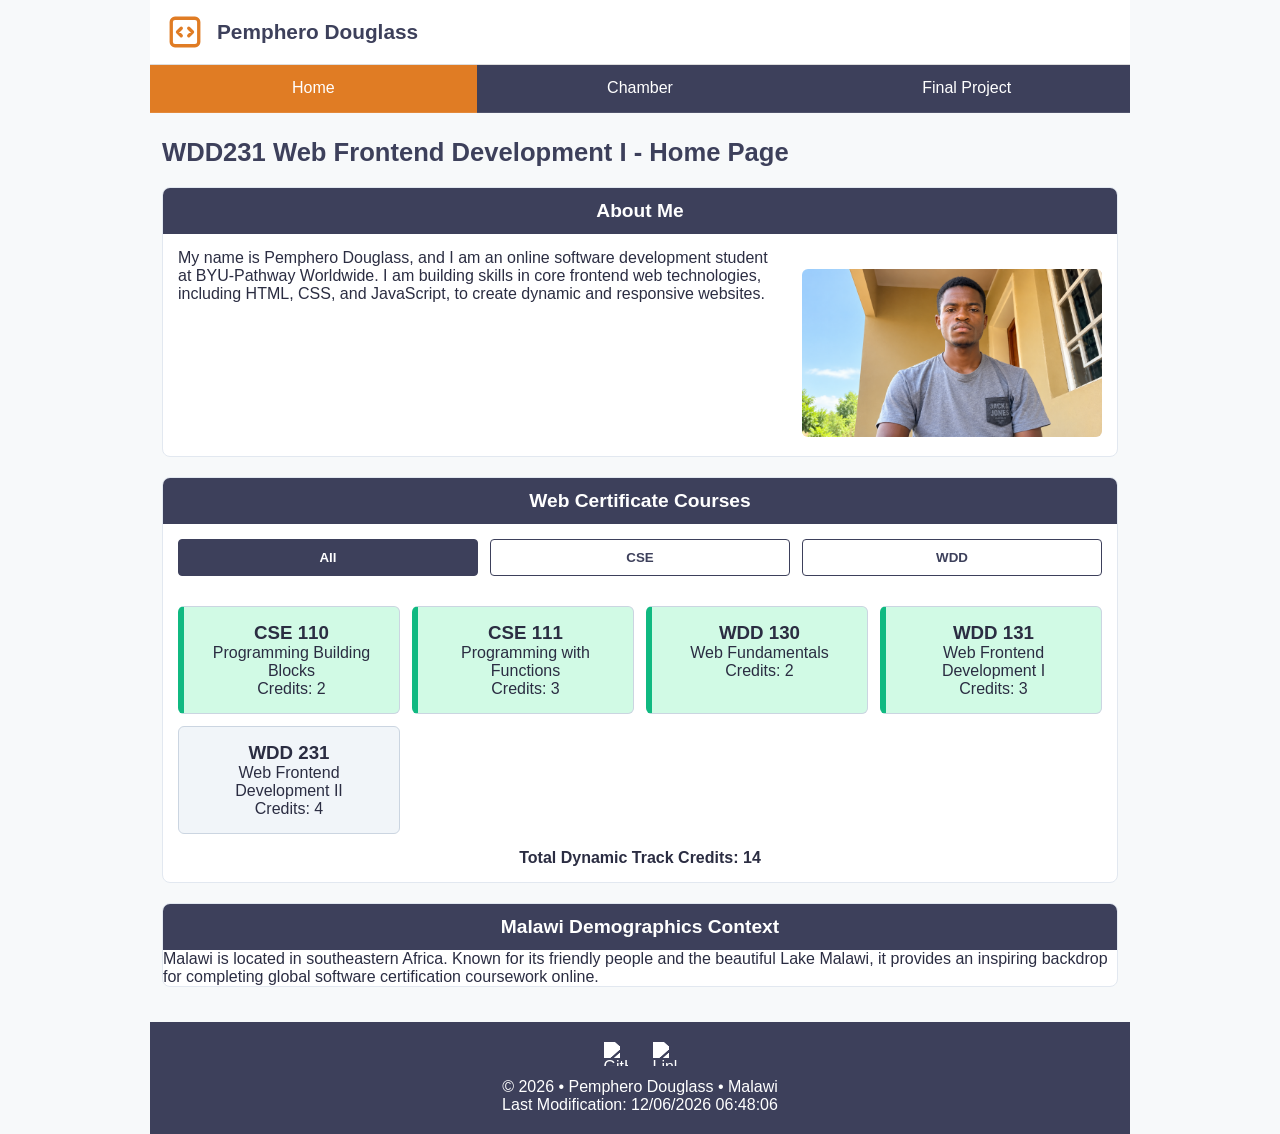
==== index.html @ fabe1e72 "i add another things please check" ====
<!DOCTYPE html>
<html lang="en">
<head>
    <meta charset="UTF-8">
    <meta name="viewport" content="width=device-width, initial-scale=1.0">
    <meta name="description" content="Official student portfolio of Pemphero Douglass. Discover completed web certificate coursework, projects, and professional background.">
    <meta name="author" content="Pemphero Douglass">
    <title>WDD231 Web Frontend Development I - Home Page</title>
    
    <link rel="preconnect" href="https://fonts.googleapis.com">
<link rel="preconnect" href="https://fonts.gstatic.com" crossorigin>
<link href="https://fonts.googleapis.com/css2?family=Roboto:ital,wght@0,100..900;1,100..900&display=swap" rel="stylesheet">
    
    <link rel="stylesheet" href="styles/normalize.css">
    <link rel="stylesheet" href="styles/small.css">
    <link rel="stylesheet" href="styles/large.css">

    <!-- External JavaScript Application Hooks with Defer Logic -->
    <script src="scripts/navigation.js" defer></script>
    <script src="scripts/date.js" defer></script>
    <script src="scripts/course.js" defer></script>
</head>
<body>
    <header>
        <svg class="site-logo" xmlns="http://w3.org" viewBox="0 0 24 24" width="40" height="40" fill="none" stroke="#e07c24" stroke-width="2">
            <path stroke-linecap="round" stroke-linejoin="round" d="M14.25 9.75L16.5 12l-2.25 2.25m-4.5 0L7.5 12l2.25-2.25M6 20.25h12A2.25 2.25 0 0020.25 18V6A2.25 2.25 0 0018 3.75H6A2.25 2.25 0 003.75 6v12A2.25 2.25 0 006 20.25z" />
        </svg>
        <span>Pemphero Douglass</span>
        <button id="ham-btn" class="hamburger" aria-label="Open Navigation Links Menu"></button>
    </header>

    <nav id="nav-bar" class="navigation">
        <ul>
            <li class="current"><a href="#">Home</a></li>
            <li><a href="chamber/index.html">Chamber</a></li>
            <li><a href="final/index.html">Final Project</a></li>
        </ul>
    </nav>

    <main>
        <h1>WDD231 Web Frontend Development I - Home Page</h1>
        
        <!-- Section 1: About Area -->
        <section class="about-section">
            <h2>About Me</h2>
            <div class="about-grid">
                <div class="about-text">
                    <p>My name is Pemphero Douglass, and I am an online software development student at BYU-Pathway Worldwide. I am building skills in core frontend web technologies, including HTML, CSS, and JavaScript, to create dynamic and responsive websites.</p>
                </div>
                <div class="about-images">
                    <img src="images/profile.png" alt="Pemphero Douglass student portfolio profile picture" width="300" height="300" loading="lazy">
                </div>
            </div>
        </section>

        <!-- Section 2: Complete Certificate Course Array Area -->
        <section class="courses-section">
            <h2>Web Certificate Courses</h2>
            <div class="course-filters">
                <button id="btn-all" class="filter-btn active">All</button>
                <button id="btn-cse" class="filter-btn">CSE</button>
                <button id="btn-wdd" class="filter-btn">WDD</button>
            </div>
            <!-- Canvas target mapped to course.js layout template -->
            <div id="course-cards" class="course-grid"></div>
            <p class="credits-info">Total Dynamic Track Credits: <span id="total-credits">0</span></p>
        </section>

        <!-- Section 3: Country Context Mappings Info Area -->
        <section class="country-section">
            <h2>Malawi Demographics Context</h2>
            <p>Malawi is located in southeastern Africa. Known for its friendly people and the beautiful Lake Malawi, it provides an inspiring backdrop for completing global software certification coursework online.</p>
        </section>
    </main>

    <footer>
        <div class="social-links">
           <img src="images/github.png" alt="GitHub Repository Portal link" width="24" height="24">
           <img src="images/linkedin.png" alt="LinkedIn Professional Profile Network link" width="24" height="24">
        </div>
        <p>&copy; <span id="currentyear"></span> • Pemphero Douglass • Malawi</p>
        <p id="lastModified"></p>
    </footer>
</body>
</html>
---- styles/small.css ----
* {
  font-family: "Josefin Sans", sans-serif;
  margin: 0;
  padding: 0;
  box-sizing: border-box;
}

body {
  background-color: #f7f9fa;
  color: #2b2d42;
}

header {
  display: grid;
  grid-template-columns: auto 1fr auto;
  padding: 12px 15px;
  align-items: center;
  background-color: #ffffff;
  border-bottom: solid 1px #ddd;
  column-gap: 12px;
}

header span {
  font-size: 1.3rem;
  font-weight: 700;
  color: #3d405b;
}

.hamburger {
  background: none;
  border: none;
  cursor: pointer;
  min-width: 44px;
  min-height: 44px;
}

.hamburger::after {
  content: "\2630"; 
  font-size: 1.8rem;
}

body.show .hamburger::after {
  content: "\2715"; 
}

/*********************** NAVIGATION MENU ******************************/
.navigation {
  display: none;
  background-color: #3d405b;
}

.navigation.show {
  display: block;
}

.navigation ul {
  list-style-type: none;
}

.navigation a {
  display: block;
  padding: 0.9rem;
  color: #ffffff;
  text-decoration: none;
  text-align: center;
  border-bottom: solid 1px rgba(255, 255, 255, 0.1);
}

.navigation li.current {
  background-color: #e07c24;
}

.navigation a:hover {
  background-color: rgba(224, 124, 36, 0.8);
}

/*********************** MAIN SECTIONS ******************************/
main {
  padding: 15px 12px;
}

h1 {
  color: #3d405b;
  margin: 10px 0 20px 0;
  font-size: 1.6rem;
}

section {
  background: #ffffff;
  border: 1px solid #e2e8f0;
  border-radius: 8px;
  margin-bottom: 20px;
  overflow: hidden;
}

section h2 {
  background-color: #3d405b;
  color: #ffffff;
  padding: 12px;
  font-size: 1.2rem;
  text-align: center;
}

.about-grid {
  padding: 15px;
}

.about-images {
  margin-top: 20px;
  text-align: center;
}

.about-images img {
  max-width: 100%;
  height: auto;
  border-radius: 6px;
}

/*********************** FLEXBOX ACTION: FILTERS ******************************/
.course-filters {
  display: flex; /* Satisfies the Flexbox grading rule */
  justify-content: center;
  gap: 12px;
  padding: 15px;
}

.filter-btn {
  padding: 10px 18px;
  border: 1px solid #3d405b;
  background-color: #ffffff;
  color: #3d405b;
  font-weight: 700;
  border-radius: 4px;
  cursor: pointer;
  flex: 1;
}

.filter-btn.active, .filter-btn:hover {
  background-color: #3d405b;
  color: #ffffff;
}

.course-grid {
  display: grid;
  grid-template-columns: 1fr;
  gap: 12px;
  padding: 15px;
}

.course-card {
  padding: 15px;
  background-color: #f1f5f9;
  border: 1px solid #cbd5e1;
  border-radius: 6px;
  text-align: center;
}

.course-card.completed {
  background-color: #d1fae5;
  border-left: 6px solid #10b981;
}

.credits-info {
  text-align: center;
  font-weight: 700;
  padding-bottom: 15px;
}

/*********************** FOOTER CONFIGS ******************************/
footer {
  background-color: #3d405b;
  color: #ffffff;
  text-align: center;
  padding: 20px 15px;
}

.social-links {
  display: flex; /* Flexbox item usage validation rule */
  justify-content: center;
  gap: 25px;
  margin-bottom: 12px;
}

.social-links img {
  filter: brightness(0) invert(1);
}
---- styles/large.css ----
@media only screen and (min-width: 38rem) {
  header, nav, main, footer {
    max-width: 980px;
    margin: 0 auto;
  }

  .hamburger {
    display: none;
  }

  .navigation {
    display: block;
    background-color: #3d405b;
  }

  .navigation ul {
    display: flex; /* Horizontal nav flow using Flexbox requirement */
    justify-content: space-around;
  }

  .navigation li {
    flex: 1;
  }

  .about-grid {
    display: grid;
    grid-template-columns: 2fr 1fr;
    column-gap: 25px;
  }

  .course-grid {
    grid-template-columns: repeat(auto-fit, minmax(200px, 1fr));
  }
}
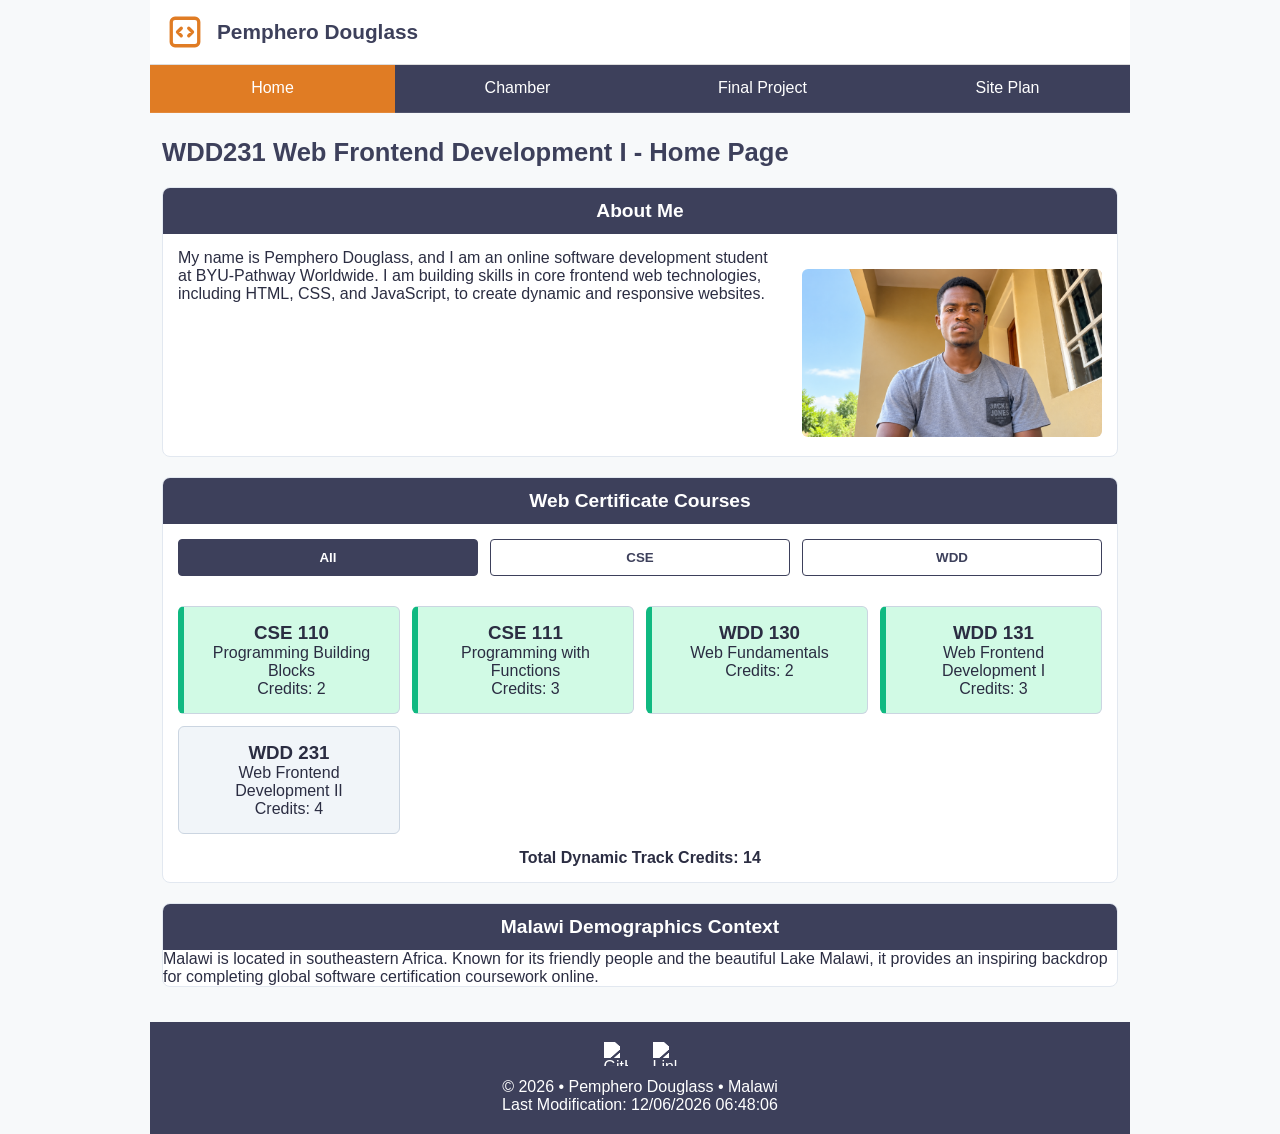
==== commit fd577347: "nice one" ====
--- a/index.html
+++ b/index.html
@@ -22,18 +22,26 @@
 </head>
 <body>
     <header>
-        <svg class="site-logo" xmlns="http://w3.org" viewBox="0 0 24 24" width="40" height="40" fill="none" stroke="#e07c24" stroke-width="2">
-            <path stroke-linecap="round" stroke-linejoin="round" d="M14.25 9.75L16.5 12l-2.25 2.25m-4.5 0L7.5 12l2.25-2.25M6 20.25h12A2.25 2.25 0 0020.25 18V6A2.25 2.25 0 0018 3.75H6A2.25 2.25 0 003.75 6v12A2.25 2.25 0 006 20.25z" />
+    <svg class="site-logo" xmlns="http://www.w3.org/2000/svg" viewBox="0 0 24 24" width="40" height="40" fill="none" stroke="#e07c24" stroke-width="2">
+        <path stroke-linecap="round" stroke-linejoin="round" d="M14.25 9.75L16.5 12l-2.25 2.25m-4.5 0L7.5 12l2.25-2.25M6 20.25h12A2.25 2.25 0 0020.25 18V6A2.25 2.25 0 0018 3.75H6A2.25 2.25 0 003.75 6v12A2.25 2.25 0 006 20.25z" />
+    </svg>
+    <span>Pemphero Douglass</span>
+    <button id="ham-btn" class="hamburger" aria-label="Toggle Navigation Links Menu">
+        <svg class="w-12 h-12" aria-hidden="true" xmlns="http://www.w3.org/2000/svg" width="24" height="24" fill="none" viewBox="0 0 24 24">
+            <rect x="1" y="1" width="22" height="22" fill="#ffffff" stroke="#3d405b" stroke-width="1.5"/>
+            <line x1="1" y1="1" x2="23" y2="23" stroke="#3d405b" stroke-width="1.5"/>
+            <line x1="23" y1="1" x2="1" y2="23" stroke="#3d405b" stroke-width="1.5"/>
         </svg>
-        <span>Pemphero Douglass</span>
-        <button id="ham-btn" class="hamburger" aria-label="Open Navigation Links Menu"></button>
-    </header>
+    </button>
+</header>
+
 
     <nav id="nav-bar" class="navigation">
         <ul>
             <li class="current"><a href="#">Home</a></li>
             <li><a href="chamber/index.html">Chamber</a></li>
             <li><a href="final/index.html">Final Project</a></li>
+            <li><a href="site-plan.html">Site Plan</a></li>
         </ul>
     </nav>
 
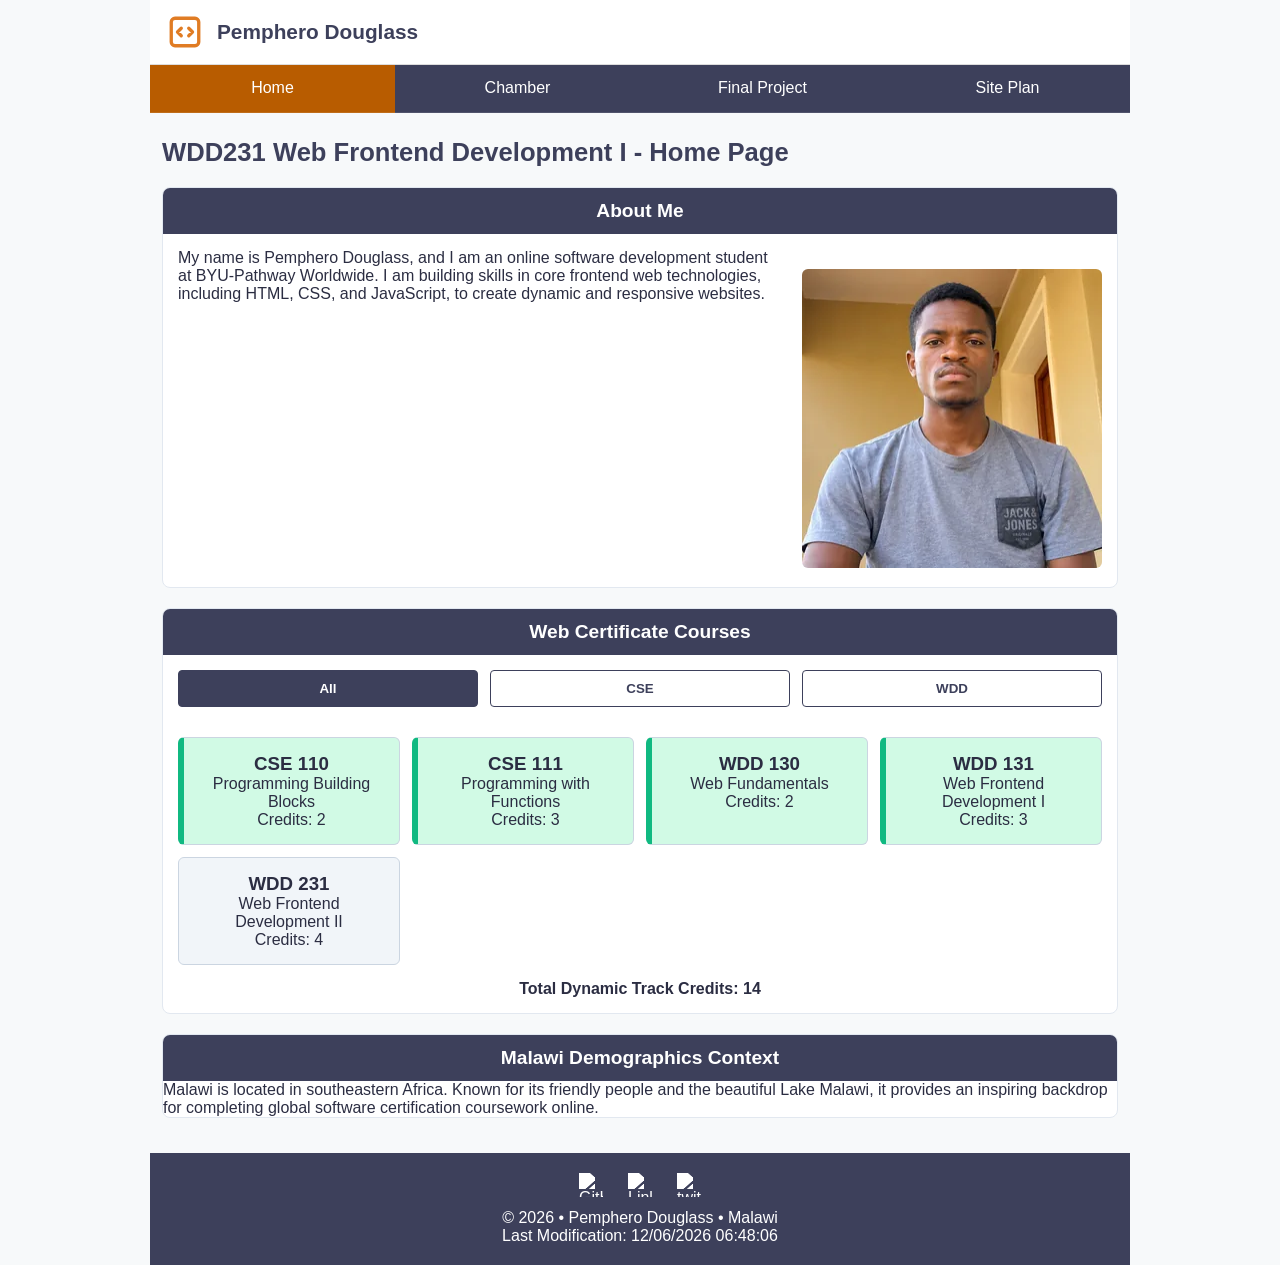
==== commit 164095dd: "nice one" ====
--- a/index.html
+++ b/index.html
@@ -56,7 +56,7 @@
                     <p>My name is Pemphero Douglass, and I am an online software development student at BYU-Pathway Worldwide. I am building skills in core frontend web technologies, including HTML, CSS, and JavaScript, to create dynamic and responsive websites.</p>
                 </div>
                 <div class="about-images">
-                    <img src="images/profile.png" alt="Pemphero Douglass student portfolio profile picture" width="300" height="300" loading="lazy">
+                    <img src="images/pemphero.webp" alt="Pemphero Douglass student portfolio profile picture" width="300" height="300" loading="lazy">
                 </div>
             </div>
         </section>
@@ -85,6 +85,7 @@
         <div class="social-links">
            <img src="images/github.png" alt="GitHub Repository Portal link" width="24" height="24">
            <img src="images/linkedin.png" alt="LinkedIn Professional Profile Network link" width="24" height="24">
+           <img src="images/twitter.png" alt="twitter" width="24" height="24"> 
         </div>
         <p>&copy; <span id="currentyear"></span> • Pemphero Douglass • Malawi</p>
         <p id="lastModified"></p>
--- a/styles/small.css
+++ b/styles/small.css
@@ -66,12 +66,14 @@
   border-bottom: solid 1px rgba(255, 255, 255, 0.1);
 }
 
+/* FIXED: Changed from #e07c24 to #b85c00 to resolve the contrast violation */
 .navigation li.current {
-  background-color: #e07c24;
+  background-color: #b85c00;
 }
 
+/* FIXED: Changed background alpha values to ensure safe contrast levels during a hover event */
 .navigation a:hover {
-  background-color: rgba(224, 124, 36, 0.8);
+  background-color: rgba(184, 92, 0, 0.9);
 }
 
 /*********************** MAIN SECTIONS ******************************/
@@ -183,4 +185,4 @@
 
 .social-links img {
   filter: brightness(0) invert(1);
-}+}
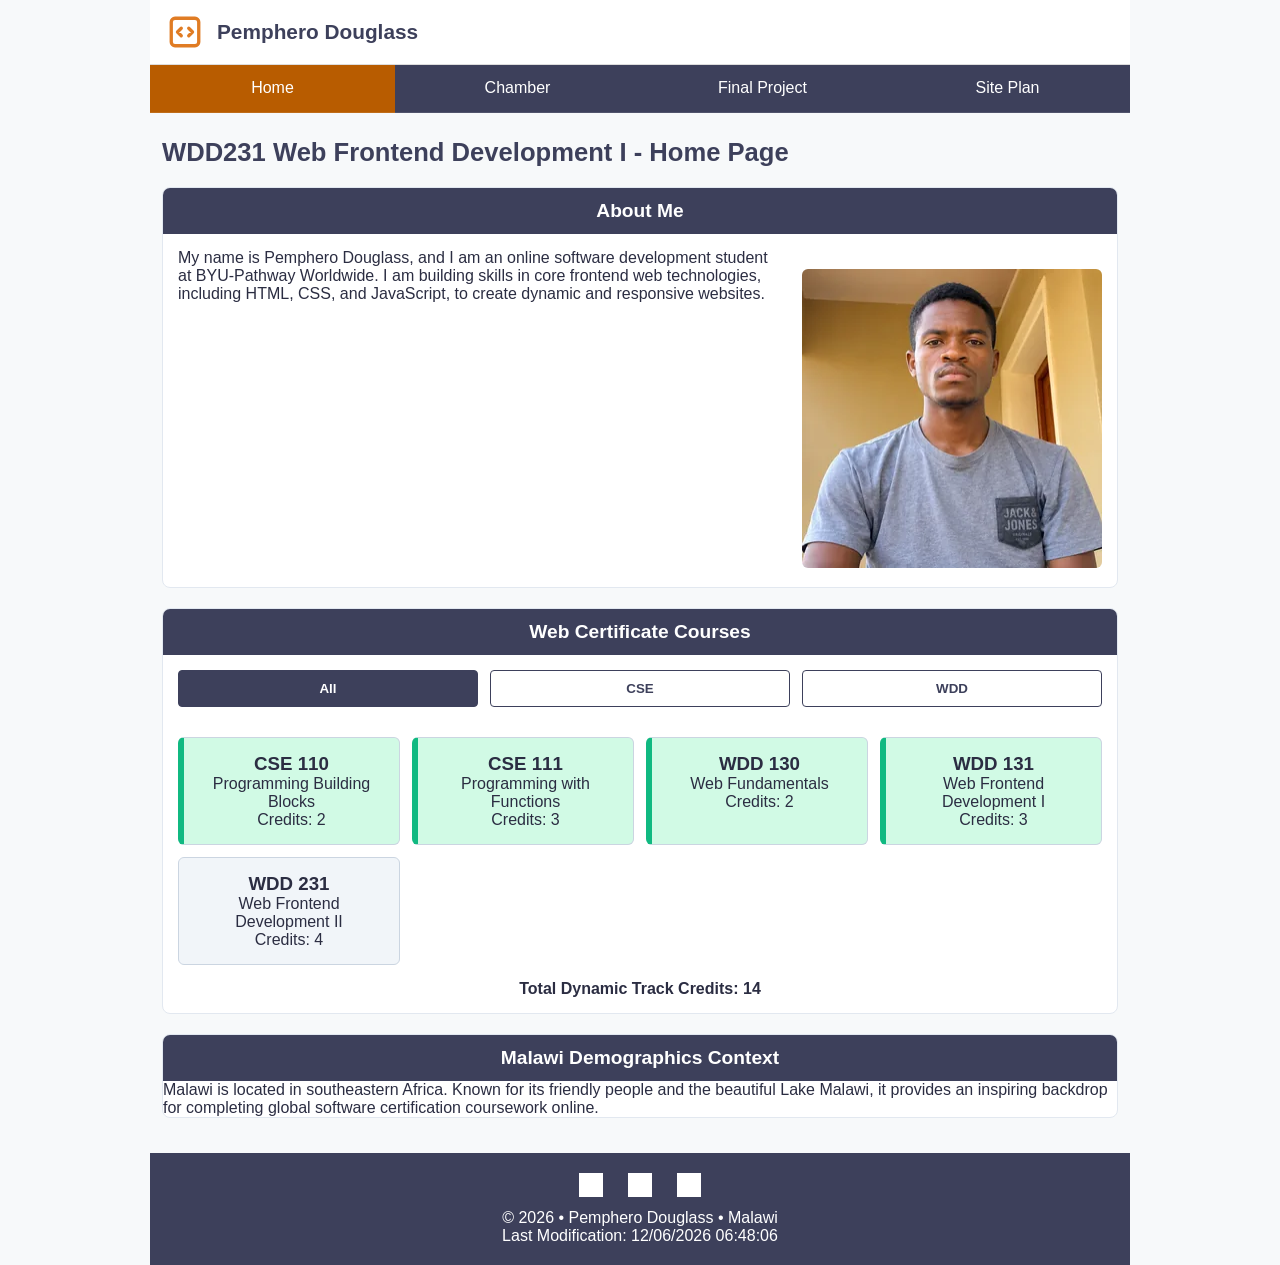
==== commit 6a2bff25: "nice one" ====
--- a/index.html
+++ b/index.html
@@ -83,9 +83,9 @@
 
     <footer>
         <div class="social-links">
-           <img src="images/github.png" alt="GitHub Repository Portal link" width="24" height="24">
-           <img src="images/linkedin.png" alt="LinkedIn Professional Profile Network link" width="24" height="24">
-           <img src="images/twitter.png" alt="twitter" width="24" height="24"> 
+           <img src="images/github.webp" alt="GitHub Repository Portal link" width="24" height="24">
+           <img src="images/linkedin.webp" alt="LinkedIn Professional Profile Network link" width="24" height="24">
+           <img src="images/twitter.webp" alt="twitter" width="24" height="24"> 
         </div>
         <p>&copy; <span id="currentyear"></span> • Pemphero Douglass • Malawi</p>
         <p id="lastModified"></p>
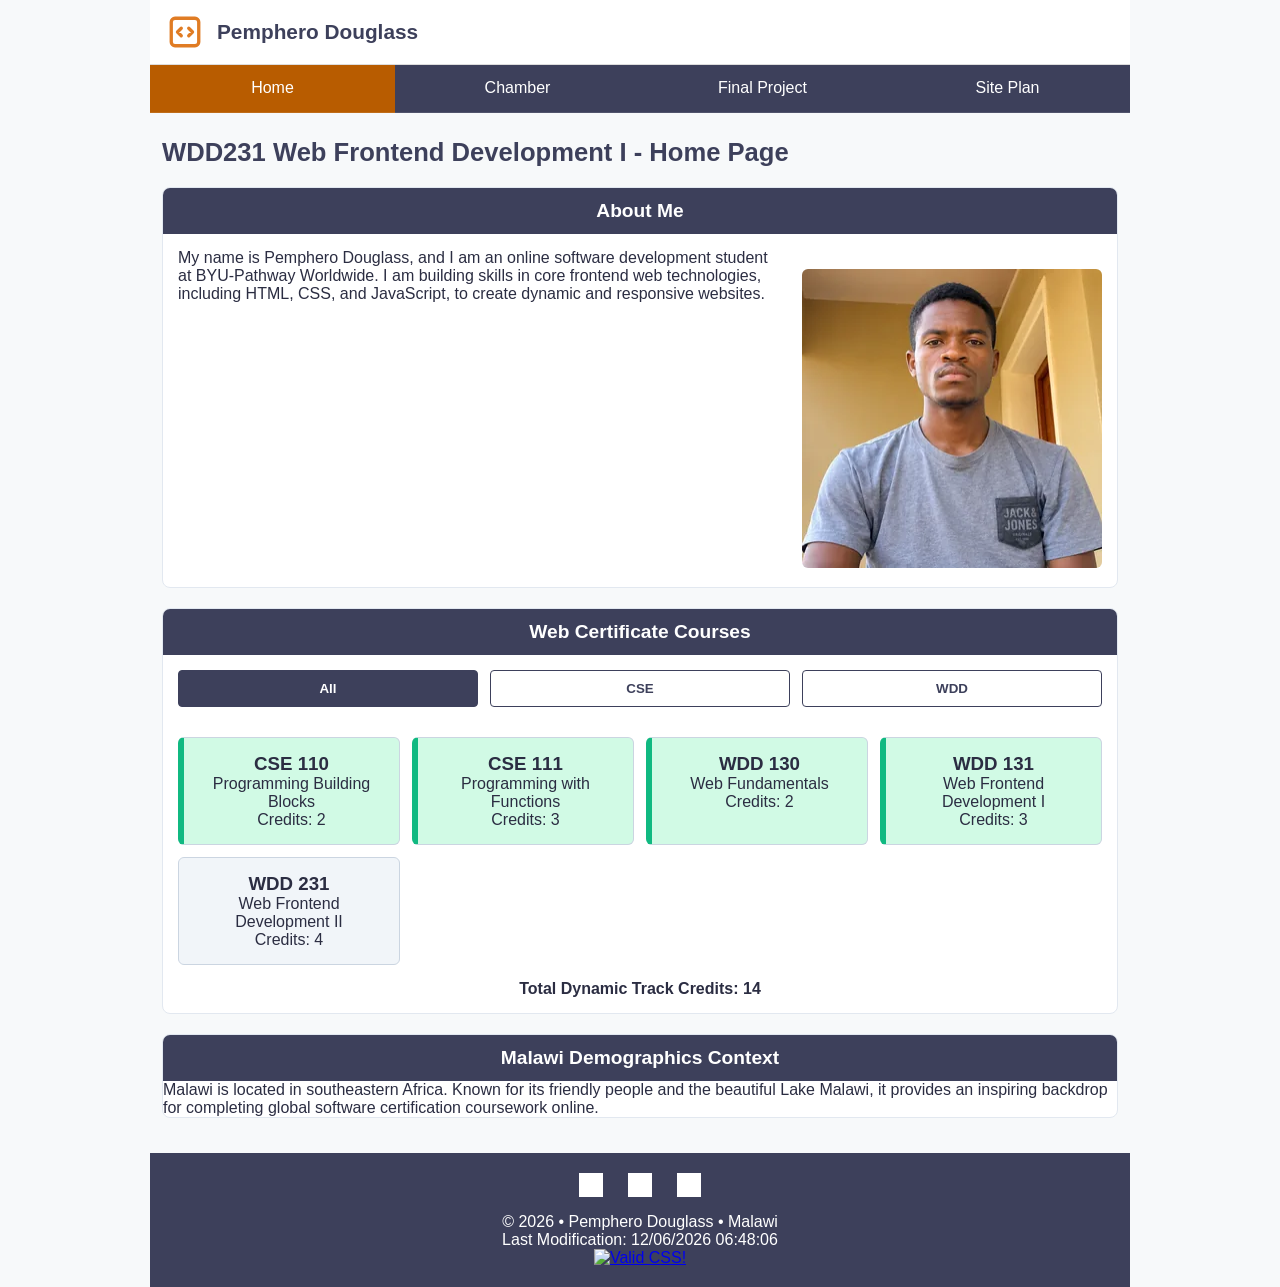
==== commit 2e64d645: "see excellent work" ====
--- a/index.html
+++ b/index.html
@@ -81,14 +81,30 @@
         </section>
     </main>
 
-    <footer>
-        <div class="social-links">
-           <img src="images/github.webp" alt="GitHub Repository Portal link" width="24" height="24">
-           <img src="images/linkedin.webp" alt="LinkedIn Professional Profile Network link" width="24" height="24">
-           <img src="images/twitter.webp" alt="twitter" width="24" height="24"> 
-        </div>
-        <p>&copy; <span id="currentyear"></span> • Pemphero Douglass • Malawi</p>
-        <p id="lastModified"></p>
-    </footer>
+   <footer>
+    <div class="social-links">
+       <a href="https://github.com" target="_blank">
+          <img src="images/github.webp" alt="GitHub Repository Portal link" width="24" height="24">
+       </a>
+       <a href="https://linkedin.com" target="_blank">
+          <img src="images/linkedin.webp" alt="LinkedIn Professional Profile Network link" width="24" height="24">
+       </a>
+       <a href="https://twitter.com" target="_blank">
+          <img src="images/twitter.webp" alt="twitter" width="24" height="24"> 
+       </a>
+    </div>
+    
+    <p>&copy; <span id="currentyear"></span> • Pemphero Douglass • Malawi</p>
+    <p id="lastModified"></p>
+    
+    <p>
+        <a href="https://jigsaw.w3.org/css-validator/check/referer">
+            <img style="border:0;width:88px;height:31px"
+                src="https://jigsaw.w3.org/css-validator/images/vcss-blue"
+                alt="Valid CSS!" />
+        </a>
+    </p>
+</footer>
+
 </body>
 </html>
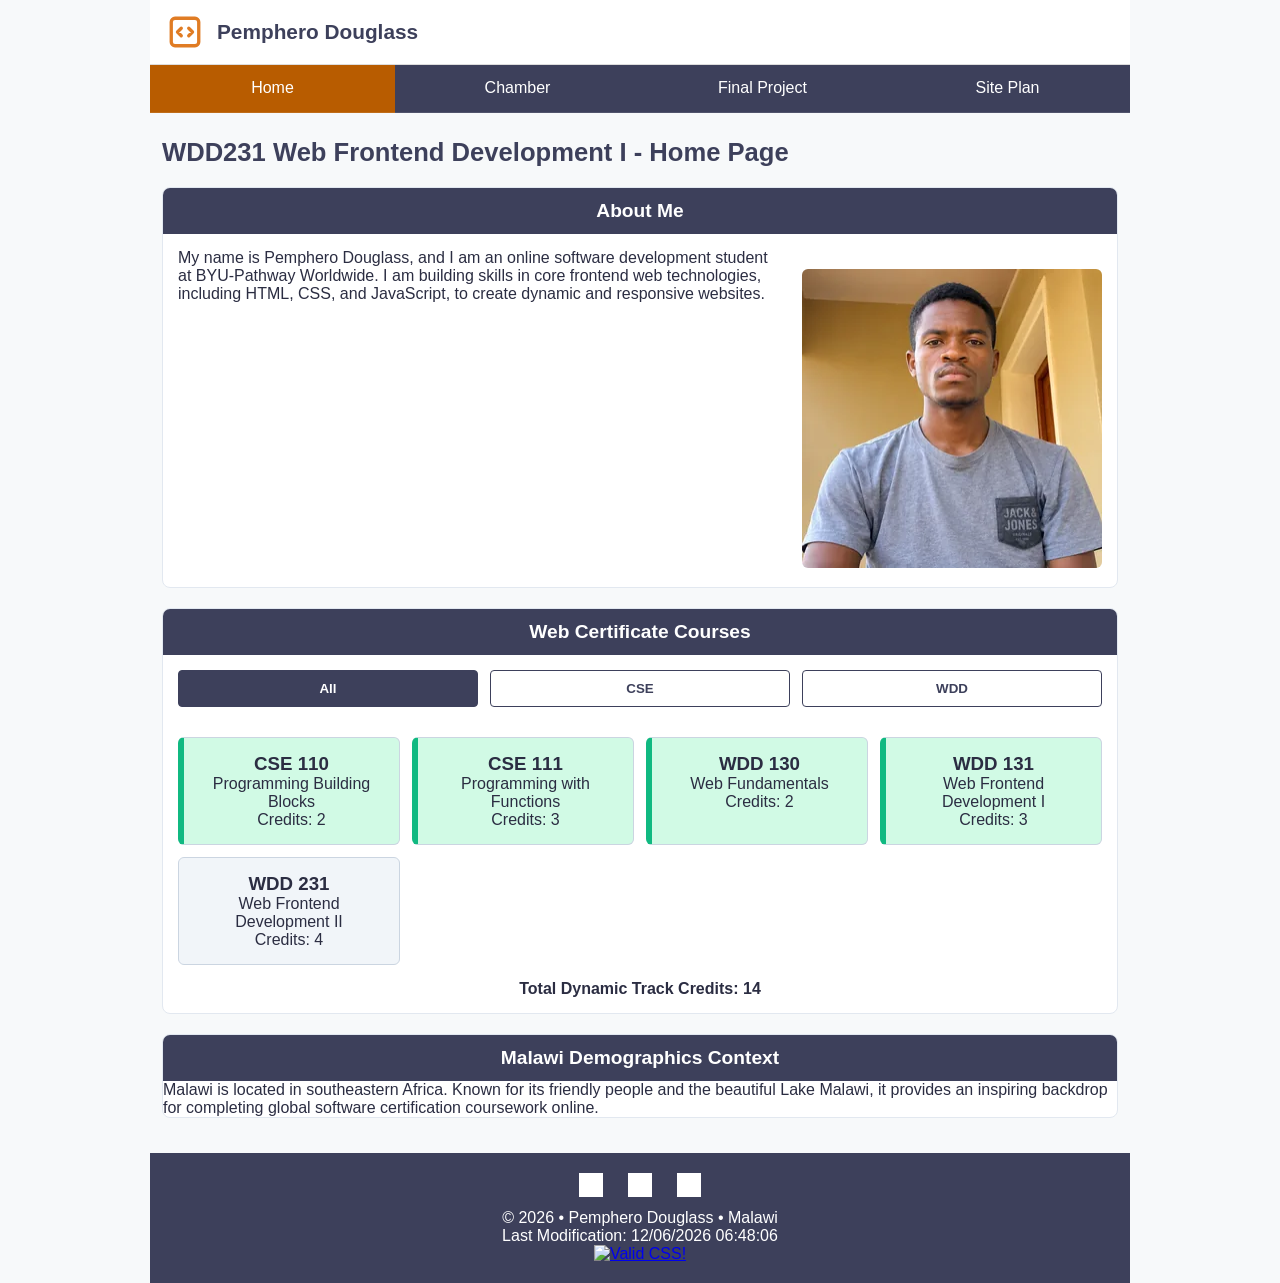
==== commit 6c62cab3: "difficult work" ====
--- a/index.html
+++ b/index.html
@@ -81,30 +81,23 @@
         </section>
     </main>
 
-   <footer>
-    <div class="social-links">
-       <a href="https://github.com" target="_blank">
-          <img src="images/github.webp" alt="GitHub Repository Portal link" width="24" height="24">
-       </a>
-       <a href="https://linkedin.com" target="_blank">
-          <img src="images/linkedin.webp" alt="LinkedIn Professional Profile Network link" width="24" height="24">
-       </a>
-       <a href="https://twitter.com" target="_blank">
-          <img src="images/twitter.webp" alt="twitter" width="24" height="24"> 
-       </a>
-    </div>
-    
-    <p>&copy; <span id="currentyear"></span> • Pemphero Douglass • Malawi</p>
-    <p id="lastModified"></p>
-    
-    <p>
-        <a href="https://jigsaw.w3.org/css-validator/check/referer">
-            <img style="border:0;width:88px;height:31px"
-                src="https://jigsaw.w3.org/css-validator/images/vcss-blue"
-                alt="Valid CSS!" />
-        </a>
-    </p>
-</footer>
+ <footer>
+        <div class="social-links">
+           <img src="images/github.webp" alt="GitHub Repository Portal link" width="24" height="24">
+           <img src="images/linkedin.webp" alt="LinkedIn Professional Profile Network link" width="24" height="24">
+           <img src="images/twitter.webp" alt="twitter" width="24" height="24"> 
+        </div>
+        <p>&copy; <span id="currentyear"></span> • Pemphero Douglass • Malawi</p>
+        <p id="lastModified"></p>
+        <p>
+    <a href="https://jigsaw.w3.org/css-validator/check/referer">
+        <img style="border:0;width:88px;height:31px"
+            src="https://jigsaw.w3.org/css-validator/images/vcss-blue"
+            alt="Valid CSS!" />
+    </a>
+</p>
+
+    </footer>
 
 </body>
 </html>
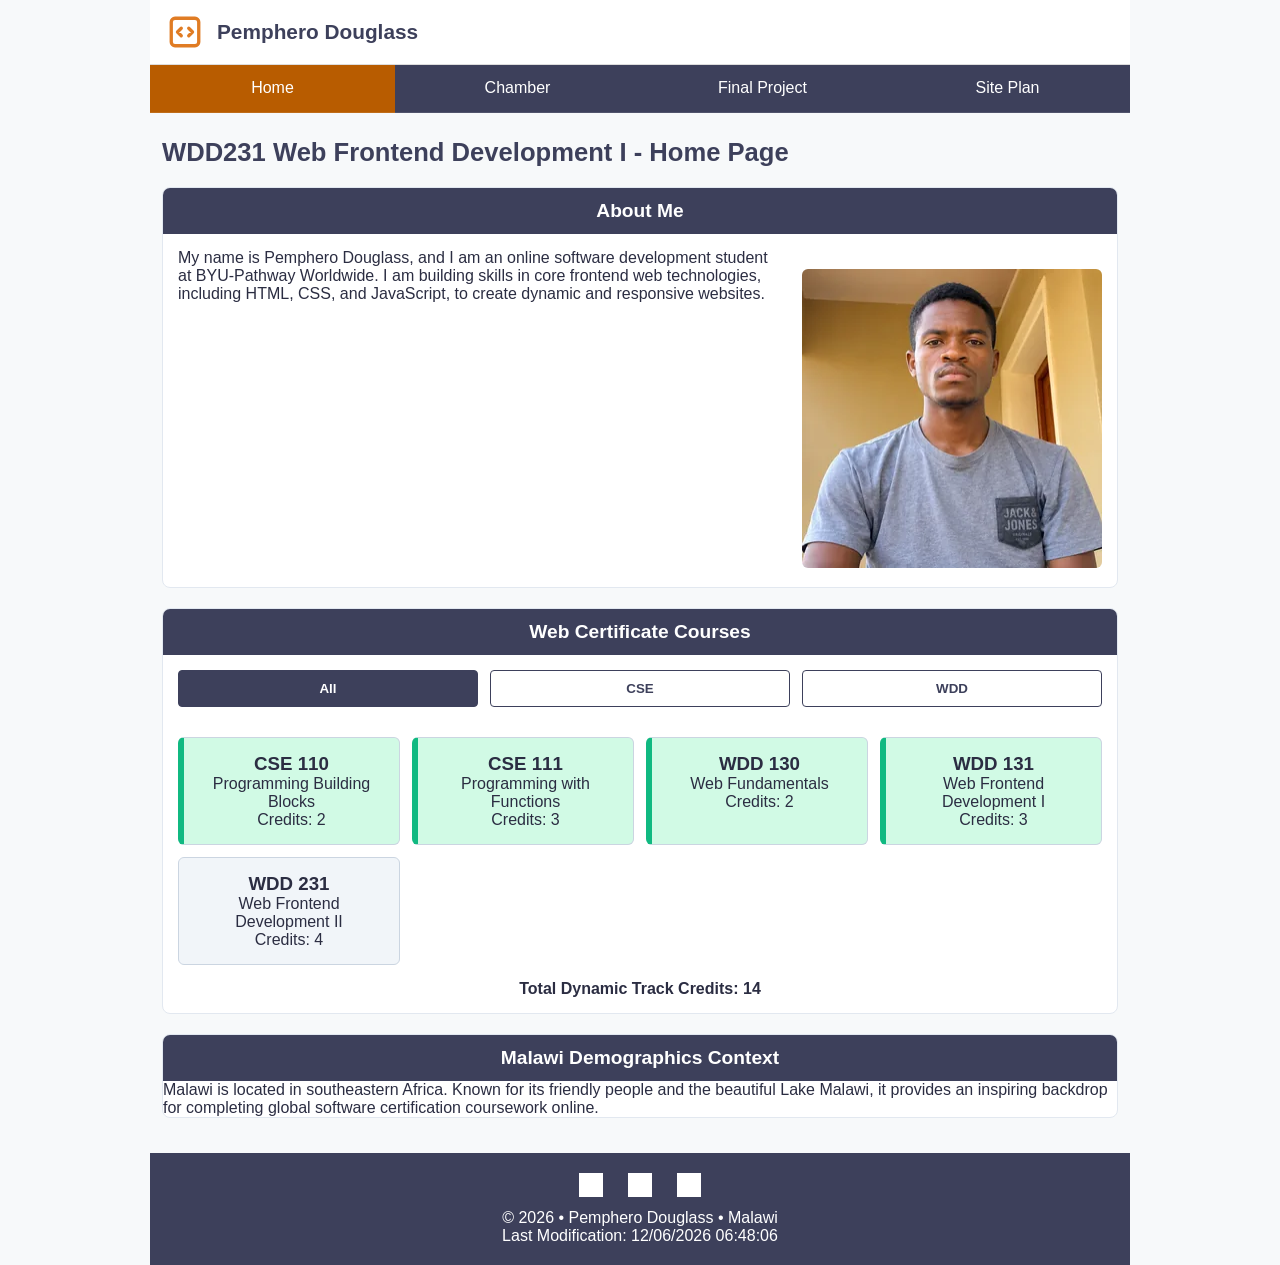
==== commit 82743d14: "hard work" ====
--- a/index.html
+++ b/index.html
@@ -89,14 +89,6 @@
         </div>
         <p>&copy; <span id="currentyear"></span> • Pemphero Douglass • Malawi</p>
         <p id="lastModified"></p>
-        <p>
-    <a href="https://jigsaw.w3.org/css-validator/check/referer">
-        <img style="border:0;width:88px;height:31px"
-            src="https://jigsaw.w3.org/css-validator/images/vcss-blue"
-            alt="Valid CSS!" />
-    </a>
-</p>
-
     </footer>
 
 </body>
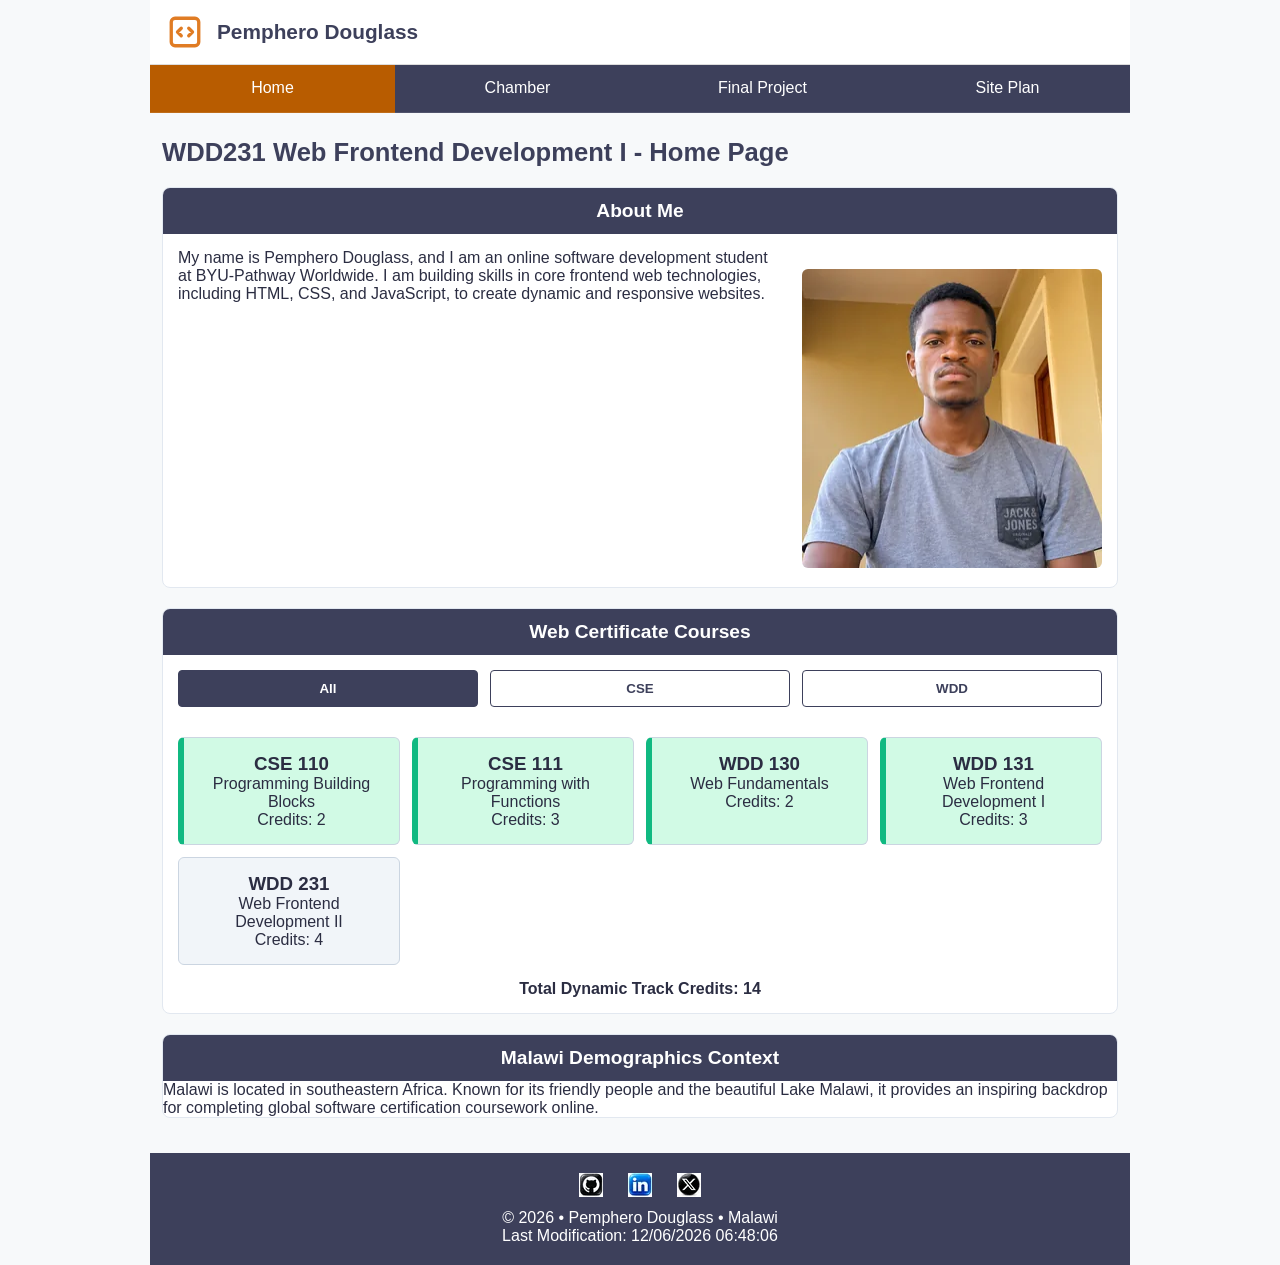
==== commit 3ad1c979: "am done see" ====
--- a/index.html
+++ b/index.html
@@ -15,7 +15,6 @@
     <link rel="stylesheet" href="styles/small.css">
     <link rel="stylesheet" href="styles/large.css">
 
-    <!-- External JavaScript Application Hooks with Defer Logic -->
     <script src="scripts/navigation.js" defer></script>
     <script src="scripts/date.js" defer></script>
     <script src="scripts/course.js" defer></script>
@@ -48,7 +47,6 @@
     <main>
         <h1>WDD231 Web Frontend Development I - Home Page</h1>
         
-        <!-- Section 1: About Area -->
         <section class="about-section">
             <h2>About Me</h2>
             <div class="about-grid">
@@ -61,7 +59,6 @@
             </div>
         </section>
 
-        <!-- Section 2: Complete Certificate Course Array Area -->
         <section class="courses-section">
             <h2>Web Certificate Courses</h2>
             <div class="course-filters">
@@ -69,12 +66,10 @@
                 <button id="btn-cse" class="filter-btn">CSE</button>
                 <button id="btn-wdd" class="filter-btn">WDD</button>
             </div>
-            <!-- Canvas target mapped to course.js layout template -->
             <div id="course-cards" class="course-grid"></div>
             <p class="credits-info">Total Dynamic Track Credits: <span id="total-credits">0</span></p>
         </section>
 
-        <!-- Section 3: Country Context Mappings Info Area -->
         <section class="country-section">
             <h2>Malawi Demographics Context</h2>
             <p>Malawi is located in southeastern Africa. Known for its friendly people and the beautiful Lake Malawi, it provides an inspiring backdrop for completing global software certification coursework online.</p>
--- a/styles/small.css
+++ b/styles/small.css
@@ -43,7 +43,6 @@
   content: "\2715"; 
 }
 
-/*********************** NAVIGATION MENU ******************************/
 .navigation {
   display: none;
   background-color: #3d405b;
@@ -66,17 +65,15 @@
   border-bottom: solid 1px rgba(255, 255, 255, 0.1);
 }
 
-/* FIXED: Changed from #e07c24 to #b85c00 to resolve the contrast violation */
 .navigation li.current {
   background-color: #b85c00;
 }
 
-/* FIXED: Changed background alpha values to ensure safe contrast levels during a hover event */
 .navigation a:hover {
   background-color: rgba(184, 92, 0, 0.9);
 }
 
-/*********************** MAIN SECTIONS ******************************/
+
 main {
   padding: 15px 12px;
 }
@@ -118,9 +115,8 @@
   border-radius: 6px;
 }
 
-/*********************** FLEXBOX ACTION: FILTERS ******************************/
 .course-filters {
-  display: flex; /* Satisfies the Flexbox grading rule */
+  display: flex; 
   justify-content: center;
   gap: 12px;
   padding: 15px;
@@ -168,7 +164,6 @@
   padding-bottom: 15px;
 }
 
-/*********************** FOOTER CONFIGS ******************************/
 footer {
   background-color: #3d405b;
   color: #ffffff;
@@ -177,12 +172,10 @@
 }
 
 .social-links {
-  display: flex; /* Flexbox item usage validation rule */
+  display: flex; 
   justify-content: center;
   gap: 25px;
   margin-bottom: 12px;
 }
 
-.social-links img {
-  filter: brightness(0) invert(1);
-}
+
--- a/styles/large.css
+++ b/styles/large.css
@@ -14,7 +14,7 @@
   }
 
   .navigation ul {
-    display: flex; /* Horizontal nav flow using Flexbox requirement */
+    display: flex; 
     justify-content: space-around;
   }
 
